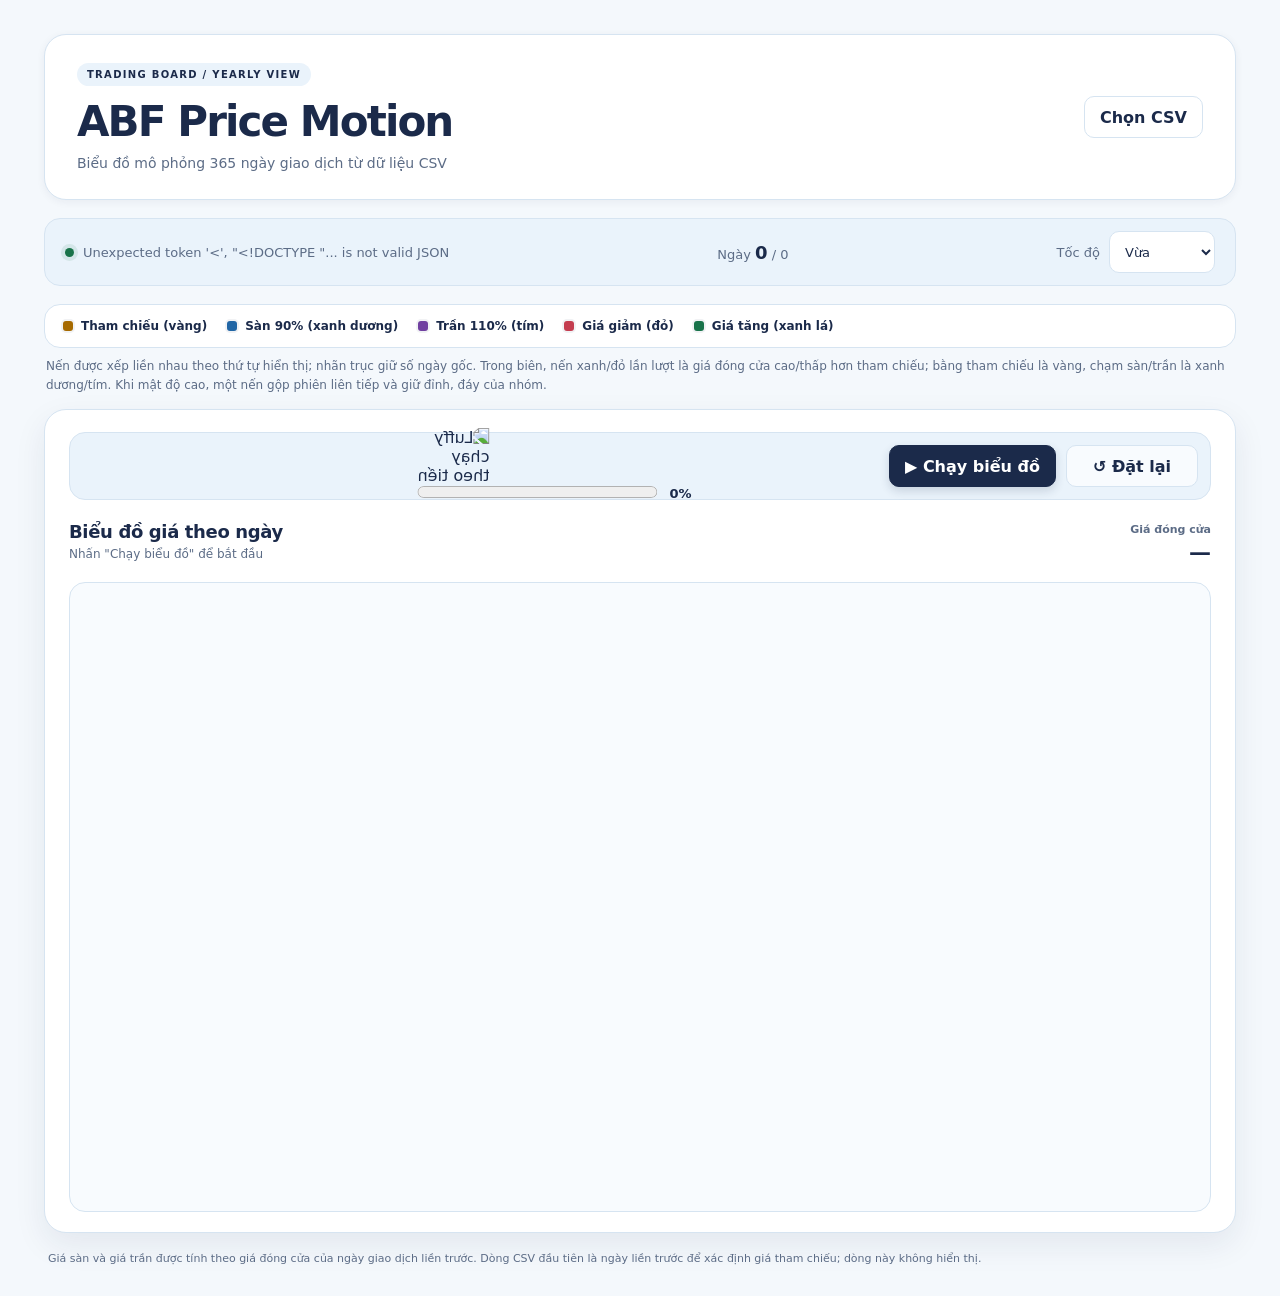
==== templates/index.html @ da074bce "Add requirements.txt" ====
<!doctype html>
<html lang="vi">
  <head>
    <meta charset="utf-8">
    <meta name="viewport" content="width=device-width, initial-scale=1">
    <title>ABF Price Board</title>
    <link rel="stylesheet" href="/static/css/style.css">
  </head>
  <body>
    <main class="app-shell">
      <header class="topbar">
        <div>
          <p class="eyebrow">TRADING BOARD / YEARLY VIEW</p>
          <h1><span id="symbol">ABF</span> Price Motion</h1>
          <p class="subtitle">Biểu đồ mô phỏng 365 ngày giao dịch từ dữ liệu CSV</p>
        </div>
        <div class="controls">
          <div class="upload-control">
            <input id="fileInput" type="file" accept=".csv">
            <label class="upload-button" for="fileInput">Chọn CSV</label>
          </div>
        </div>
      </header>

      <section class="status-row">
        <div><span class="status-dot"></span><span id="statusText">Đang tải dữ liệu...</span></div>
        <div class="day-counter">Ngày <strong id="dayNumber">0</strong> / <span id="dayCount">0</span></div>
        <label class="speed-control">Tốc độ
          <select id="speedSelect">
            <option value="900">Chậm</option>
            <option value="420" selected>Vừa</option>
            <option value="150">Nhanh</option>
          </select>
        </label>
      </section>

      <!-- CHART-006: Legend hiển thị đầy đủ 5 màu nghiệp vụ -->
      <section class="legend" aria-label="Chú thích màu">
        <span><i class="swatch reference"></i>Tham chiếu (vàng)</span>
        <span><i class="swatch floor"></i>Sàn 90% (xanh dương)</span>
        <span><i class="swatch ceiling"></i>Trần 110% (tím)</span>
        <span><i class="swatch down"></i>Giá giảm (đỏ)</span>
        <span><i class="swatch up"></i>Giá tăng (xanh lá)</span>
      </section>
      <p class="chart-note">Nến được xếp liền nhau theo thứ tự hiển thị; nhãn trục giữ số ngày gốc. Trong biên, nến xanh/đỏ lần lượt là giá đóng cửa cao/thấp hơn tham chiếu; bằng tham chiếu là vàng, chạm sàn/trần là xanh dương/tím. Khi mật độ cao, một nến gộp phiên liên tiếp và giữ đỉnh, đáy của nhóm.</p>

      <!-- CHART-004: Banner cảnh báo dữ liệu ngoài biên -->
      <div id="warningBanner" class="warning-banner" role="alert" aria-live="polite"></div>

      <section class="chart-card">
        <div class="chart-toolbar" role="group" aria-label="Điều khiển biểu đồ">
          <div class="progress-control">
            <div id="progressTrack" class="progress-track">
              <img id="luffyGif" src="/assets/link_anh_luffy_chay_transparent.gif.gif" alt="Luffy chạy theo tiến độ biểu đồ">
              <progress id="chartProgress" max="100" value="0" aria-label="Tiến độ biểu đồ"></progress>
            </div>
            <span id="progressValue" aria-live="polite">0%</span>
          </div>
          <button id="playButton" class="primary-button" type="button" aria-label="Run chart">▶ Chạy biểu đồ</button>
          <button id="resetButton" class="secondary-button" type="button" aria-label="Reset chart">↺ Đặt lại</button>
        </div>
        <!-- CHART-006: chart-heading hiển thị để theo dõi giá đóng cửa -->
        <div class="chart-heading">
          <div><h2>Biểu đồ giá theo ngày</h2><span id="chartHint">Nhấn "Chạy biểu đồ" để bắt đầu</span></div>
          <div class="metric"><span>Giá đóng cửa</span><strong id="lastPrice">—</strong></div>
        </div>
        <div class="chart-wrap">
          <canvas id="priceChart" aria-label="Biểu đồ giá gồm hai phần: nến giá theo ngày ở trên và vùng biên độ cùng đường giá đóng cửa ở dưới"></canvas>
        </div>
      </section>
      <footer>Giá sàn và giá trần được tính theo giá đóng cửa của ngày giao dịch liền trước. Dòng CSV đầu tiên là ngày liền trước để xác định giá tham chiếu; dòng này không hiển thị.</footer>
    </main>
    <script src="/static/js/chart.js"></script>
    <script src="/static/js/app.js"></script>
  </body>
</html>
---- static/css/style.css ----
:root {
  color-scheme: light;
  --pastel-blue: #BCD9F2;
  --white: #FFFFFF;
  --dark-blue: #1B2A4A;
  --page: #F4F8FC;
  --blue-soft: #EAF3FB;
  --blue-line: #D6E4F1;
  --muted: #5C6C86;
  --up: #19734A;
  --down: #C43D4F;
  --reference: #A66A00;
  --floor: #2166A5;
  --ceiling: #7040A0;
  --shadow-sm: 0 2px 8px rgba(27, 42, 74, .06);
  --shadow-md: 0 12px 32px rgba(27, 42, 74, .08);
  --radius-sm: 10px;
  --radius-md: 16px;
  --radius-lg: 22px;
}

* { box-sizing: border-box; }
body {
  margin: 0;
  color: var(--dark-blue);
  background: var(--page);
  font-family: Inter, ui-sans-serif, system-ui, -apple-system, BlinkMacSystemFont, "Segoe UI", sans-serif;
  -webkit-font-smoothing: antialiased;
}
button, select { font: inherit; }
button:focus-visible, select:focus-visible, .upload-button:focus-visible {
  outline: 3px solid rgba(33, 102, 165, .42);
  outline-offset: 3px;
}

.app-shell { max-width: 1480px; margin: 0 auto; padding: 34px 44px 28px; }
.topbar, .status-row, .chart-heading { display: flex; justify-content: space-between; align-items: center; gap: 24px; }
.topbar {
  padding: 28px 32px;
  border: 1px solid var(--blue-line);
  border-radius: var(--radius-lg);
  background: var(--white);
  box-shadow: var(--shadow-sm);
  transition: border-color .2s ease, box-shadow .2s ease;
}
.topbar:hover { border-color: #C4D9EC; box-shadow: var(--shadow-md); }
.eyebrow {
  display: inline-flex;
  margin: 0 0 12px;
  padding: 6px 10px;
  border-radius: 999px;
  color: var(--dark-blue);
  background: var(--blue-soft);
  font-size: 10px;
  font-weight: 800;
  letter-spacing: .13em;
}
h1 { margin: 0; font-size: clamp(28px, 4vw, 42px); line-height: 1.12; letter-spacing: -.045em; }
.subtitle { margin: 10px 0 0; color: var(--muted); font-size: 14px; }
.controls { display: flex; flex-wrap: wrap; justify-content: flex-end; align-items: center; gap: 10px; }
button, .upload-button, select {
  min-height: 42px;
  border: 1px solid var(--blue-line);
  border-radius: var(--radius-sm);
  color: var(--dark-blue);
  background: var(--white);
  transition: background-color .18s ease, border-color .18s ease, color .18s ease, transform .18s ease, box-shadow .18s ease;
}
button, .upload-button { padding: 10px 15px; font-weight: 700; cursor: pointer; }
button:hover, .upload-button:hover, select:hover { border-color: #9DBFE0; background: var(--blue-soft); }
button:active, .upload-button:active { transform: translateY(1px); }
button:disabled, select:disabled, .upload-button[aria-disabled="true"] { cursor: not-allowed; opacity: .55; }
.primary-button { border-color: var(--dark-blue); color: var(--white); background: var(--dark-blue); box-shadow: 0 4px 10px rgba(27, 42, 74, .16); }
.primary-button:hover { border-color: #263B66; color: var(--white); background: #263B66; box-shadow: 0 6px 14px rgba(27, 42, 74, .2); }
.secondary-button { color: var(--dark-blue); background: #F8FBFE; }
.upload-control { position: relative; }
.upload-button { display: inline-flex; align-items: center; justify-content: center; }
#fileInput {
  position: absolute;
  width: 1px;
  height: 1px;
  margin: -1px;
  padding: 0;
  overflow: hidden;
  clip: rect(0, 0, 0, 0);
  clip-path: inset(50%);
  white-space: nowrap;
  border: 0;
}
#fileInput:focus-visible + .upload-button { outline: 3px solid rgba(33, 102, 165, .42); outline-offset: 3px; }
#fileInput:disabled + .upload-button { cursor: not-allowed; opacity: .55; }

.status-row {
  min-height: 64px;
  margin: 18px 0 0;
  padding: 12px 20px;
  border: 1px solid var(--blue-line);
  border-radius: var(--radius-md);
  color: var(--muted);
  background: var(--blue-soft);
  font-size: 13px;
}
.status-row > div:first-child { display: flex; align-items: center; }
.status-dot { display: inline-block; width: 9px; height: 9px; margin-right: 9px; border-radius: 50%; background: var(--up); box-shadow: 0 0 0 4px rgba(25, 115, 74, .1); }
.day-counter strong { color: var(--dark-blue); font-size: 18px; }
.speed-control { display: flex; align-items: center; gap: 9px; color: var(--muted); }
select { min-width: 104px; padding: 8px 30px 8px 11px; cursor: pointer; }

.legend { display: flex; flex-wrap: wrap; gap: 12px 20px; margin: 18px 0 0; padding: 14px 18px; border: 1px solid var(--blue-line); border-radius: var(--radius-md); background: var(--white); }
.legend span { display: inline-flex; align-items: center; gap: 8px; color: var(--dark-blue); font-size: 12px; font-weight: 600; }
.swatch { width: 10px; height: 10px; display: inline-block; border-radius: 3px; box-shadow: 0 0 0 2px rgba(27, 42, 74, .06); }
.swatch.reference { background: var(--reference); }
.swatch.floor { background: var(--floor); }
.swatch.ceiling { background: var(--ceiling); }
.swatch.down { background: var(--down); }
.swatch.up { background: var(--up); }
.chart-note { margin: 9px 2px 14px; color: var(--muted); font-size: 12px; line-height: 1.6; }
.warning-banner {
  display: none;
  margin: 8px 0 14px;
  padding: 12px 16px;
  border: 1px solid #E7B8BE;
  border-left: 4px solid var(--down);
  border-radius: var(--radius-sm);
  color: #762A36;
  background: #FFF3F4;
  font-size: 12px;
  line-height: 1.55;
  overflow-wrap: anywhere;
}
.chart-card { padding: 22px 24px 20px; border: 1px solid var(--blue-line); border-radius: var(--radius-lg); background: var(--white); box-shadow: var(--shadow-md); transition: border-color .2s ease, box-shadow .2s ease; }
.chart-card:hover { border-color: #C4D9EC; box-shadow: 0 16px 38px rgba(27, 42, 74, .11); }
.chart-heading { min-height: 54px; margin-bottom: 14px; }
h2 { margin: 0; color: var(--dark-blue); font-size: 18px; letter-spacing: -.02em; }
.chart-heading span { display: inline-block; margin-top: 5px; color: var(--muted); font-size: 12px; }
.metric { min-width: 150px; text-align: right; }
.metric span { display: block; color: var(--muted); font-size: 11px; font-weight: 600; }
.metric strong { display: block; margin-top: 4px; color: var(--dark-blue); font-size: 22px; font-variant-numeric: tabular-nums; }
.chart-toolbar {
  position: relative;
  display: flex;
  flex-wrap: wrap;
  justify-content: flex-end;
  align-items: center;
  gap: 10px;
  margin: 0 0 14px;
  padding: 12px;
  border: 1px solid var(--blue-line);
  border-radius: var(--radius-md);
  background: var(--blue-soft);
}
#playButton, #resetButton { min-width: 132px; }
.progress-control { position: absolute; left: 50%; display: flex; align-items: flex-end; gap: 12px; min-width: 290px; transform: translateX(calc(-50% - 2cm)); }
.progress-track { position: relative; width: 240px; height: 76px; flex: 0 0 auto; }
.progress-track img { position: absolute; z-index: 1; top: 0; left: 0; display: block; width: 72px; height: 58px; object-fit: contain; transition: transform .35s ease; transform-origin: center; }
.progress-track progress { position: absolute; right: 0; bottom: 0; left: 0; display: block; width: 100%; height: 24px; accent-color: var(--up); }
.progress-track.no-luffy { height: 12px; }
.progress-control span { min-width: 42px; margin-bottom: 3px; color: var(--dark-blue); font-size: 13px; font-weight: 750; line-height: 1.2; font-variant-numeric: tabular-nums; }
.chart-wrap { height: min(70vh, 720px); min-height: 480px; padding: 12px; overflow: hidden; border: 1px solid var(--blue-line); border-radius: var(--radius-md); background: #F8FBFE; }
canvas { display: block; width: 100%; height: 100%; }
footer { padding: 17px 4px 0; color: var(--muted); font-size: 11px; line-height: 1.6; }

@media (max-width: 900px) {
  .app-shell { padding: 24px 24px; }
  .topbar { align-items: flex-start; flex-direction: column; }
  .controls { justify-content: flex-start; }
}
@media (max-width: 640px) {
  .app-shell { padding: 16px 14px 22px; }
  .topbar { padding: 22px 18px; gap: 18px; }
  .controls { width: 100%; display: grid; grid-template-columns: repeat(2, minmax(0, 1fr)); }
  .controls button, .upload-control, .upload-button { width: 100%; }
  .status-row { align-items: flex-start; flex-direction: column; gap: 10px; padding: 14px 16px; }
  .legend { gap: 10px 14px; padding: 12px; }
  .legend span { font-size: 11px; }
  .chart-card { padding: 16px 12px 14px; }
  .chart-heading { align-items: flex-start; gap: 10px; }
  .metric { min-width: 0; text-align: right; }
  .metric strong { font-size: 18px; }
  .chart-toolbar { display: grid; grid-template-columns: minmax(54px, auto) minmax(0, 1fr) minmax(66px, auto); gap: 6px; padding: 8px; }
  #playButton, #resetButton { width: 100%; min-width: 0; padding: 8px 5px; font-size: 11px; white-space: nowrap; }
  .progress-control { position: static; grid-column: 1; grid-row: 1; justify-content: flex-start; gap: 4px; min-width: 0; transform: none; }
  #playButton { grid-column: 2; grid-row: 1; }
  #resetButton { grid-column: 3; grid-row: 1; }
  .progress-control { min-width: 0; }
  .progress-track { width: 160px; height: 66px; }
  .progress-track img { width: 56px; height: 46px; }
  .progress-track progress { height: 19px; }
  .progress-control span { min-width: 31px; margin-bottom: 2px; font-size: 11px; }
  .chart-wrap { height: 58vh; min-height: 390px; padding: 6px; }
}
@media (max-width: 400px) {
  .chart-toolbar { grid-template-columns: minmax(0, 1fr) minmax(96px, auto); }
  .progress-control { grid-column: 1; grid-row: 1; }
  #playButton { grid-column: 2; grid-row: 1; }
  #resetButton { grid-column: 2; grid-row: 2; }
  .progress-track { width: 120px; }
}
@media (prefers-reduced-motion: reduce) {
  *, *::before, *::after { scroll-behavior: auto !important; transition-duration: .01ms !important; }
}
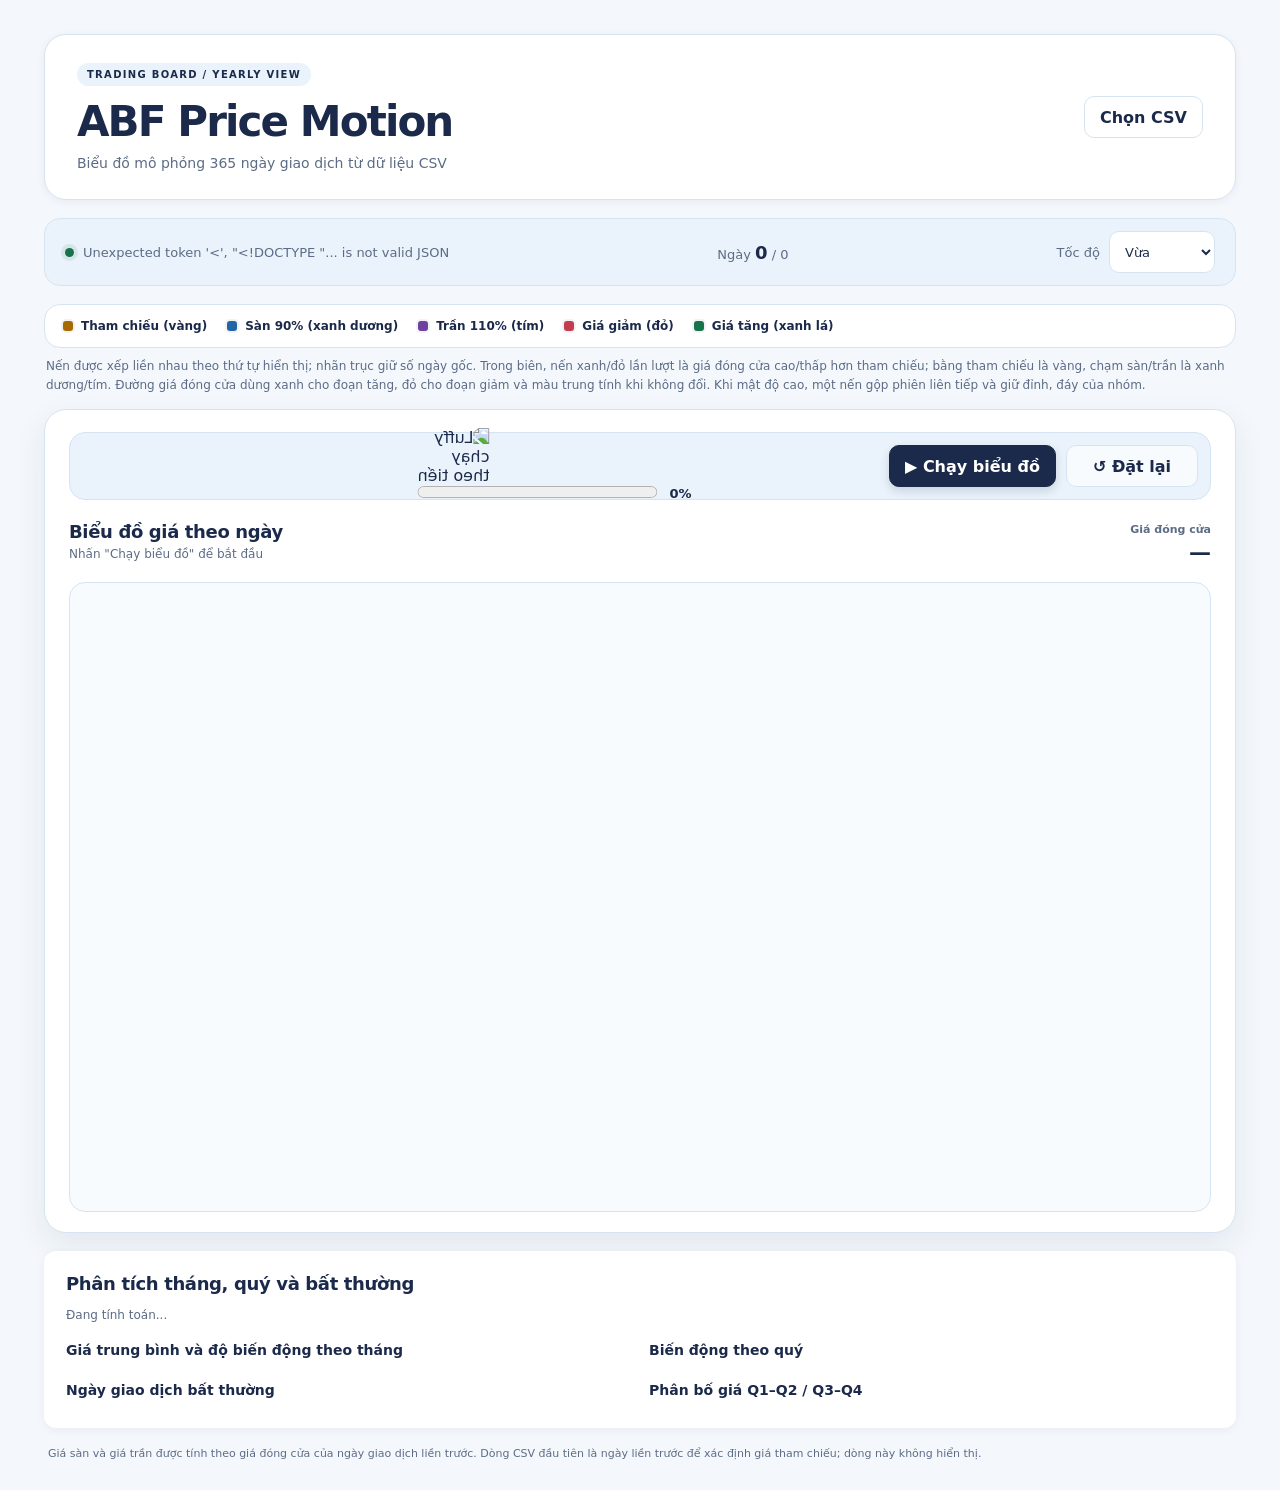
==== commit 0c205cda: "Save chart analysis backup Co-authored-by: Copilot <223556219+Copilot@users.noreply.github.com>" ====
--- a/templates/index.html
+++ b/templates/index.html
@@ -42,7 +42,7 @@
         <span><i class="swatch down"></i>Giá giảm (đỏ)</span>
         <span><i class="swatch up"></i>Giá tăng (xanh lá)</span>
       </section>
-      <p class="chart-note">Nến được xếp liền nhau theo thứ tự hiển thị; nhãn trục giữ số ngày gốc. Trong biên, nến xanh/đỏ lần lượt là giá đóng cửa cao/thấp hơn tham chiếu; bằng tham chiếu là vàng, chạm sàn/trần là xanh dương/tím. Khi mật độ cao, một nến gộp phiên liên tiếp và giữ đỉnh, đáy của nhóm.</p>
+      <p class="chart-note">Nến được xếp liền nhau theo thứ tự hiển thị; nhãn trục giữ số ngày gốc. Trong biên, nến xanh/đỏ lần lượt là giá đóng cửa cao/thấp hơn tham chiếu; bằng tham chiếu là vàng, chạm sàn/trần là xanh dương/tím. Đường giá đóng cửa dùng xanh cho đoạn tăng, đỏ cho đoạn giảm và màu trung tính khi không đổi. Khi mật độ cao, một nến gộp phiên liên tiếp và giữ đỉnh, đáy của nhóm.</p>
 
       <!-- CHART-004: Banner cảnh báo dữ liệu ngoài biên -->
       <div id="warningBanner" class="warning-banner" role="alert" aria-live="polite"></div>
@@ -68,6 +68,21 @@
           <canvas id="priceChart" aria-label="Biểu đồ giá gồm hai phần: nến giá theo ngày ở trên và vùng biên độ cùng đường giá đóng cửa ở dưới"></canvas>
         </div>
       </section>
+      <section class="analysis-card" aria-label="Phân tích thống kê">
+        <div class="analysis-heading">
+          <h2>Phân tích tháng, quý và bất thường</h2>
+          <span id="analysisBasis"></span>
+        </div>
+        <p id="trendSummary" class="analysis-summary">Đang tính toán...</p>
+        <div class="analysis-grid">
+          <div><h3>Giá trung bình và độ biến động theo tháng</h3><div id="monthlyTable"></div></div>
+          <div><h3>Biến động theo quý</h3><div id="quarterlyTable"></div></div>
+        </div>
+        <div class="analysis-grid">
+          <div><h3>Ngày giao dịch bất thường</h3><div id="anomalyTable"></div></div>
+          <div><h3>Phân bố giá Q1–Q2 / Q3–Q4</h3><div id="distributionSummary"></div></div>
+        </div>
+      </section>
       <footer>Giá sàn và giá trần được tính theo giá đóng cửa của ngày giao dịch liền trước. Dòng CSV đầu tiên là ngày liền trước để xác định giá tham chiếu; dòng này không hiển thị.</footer>
     </main>
     <script src="/static/js/chart.js"></script>
--- a/static/css/style.css
+++ b/static/css/style.css
@@ -159,6 +159,17 @@
 .chart-wrap { height: min(70vh, 720px); min-height: 480px; padding: 12px; overflow: hidden; border: 1px solid var(--blue-line); border-radius: var(--radius-md); background: #F8FBFE; }
 canvas { display: block; width: 100%; height: 100%; }
 footer { padding: 17px 4px 0; color: var(--muted); font-size: 11px; line-height: 1.6; }
+.analysis-card { margin-top: 18px; padding: 22px; background: var(--white); border: 1px solid var(--border); border-radius: 12px; box-shadow: var(--shadow-sm); }
+.analysis-heading { display: flex; justify-content: space-between; gap: 16px; align-items: baseline; }
+.analysis-heading h2, .analysis-card h3 { color: var(--dark-blue); }
+.analysis-heading h2 { margin: 0; font-size: 18px; }
+.analysis-heading span, .analysis-summary { color: var(--muted); font-size: 12px; line-height: 1.6; }
+.analysis-grid { display: grid; grid-template-columns: repeat(2, minmax(0, 1fr)); gap: 18px; margin-top: 16px; }
+.analysis-card h3 { margin: 0 0 8px; font-size: 14px; }
+.analysis-card table { width: 100%; border-collapse: collapse; font-size: 12px; }
+.analysis-card th, .analysis-card td { padding: 7px 6px; border-bottom: 1px solid var(--border); text-align: right; }
+.analysis-card th:first-child, .analysis-card td:first-child { text-align: left; }
+@media (max-width: 760px) { .analysis-grid { grid-template-columns: 1fr; } }
 
 @media (max-width: 900px) {
   .app-shell { padding: 24px 24px; }
